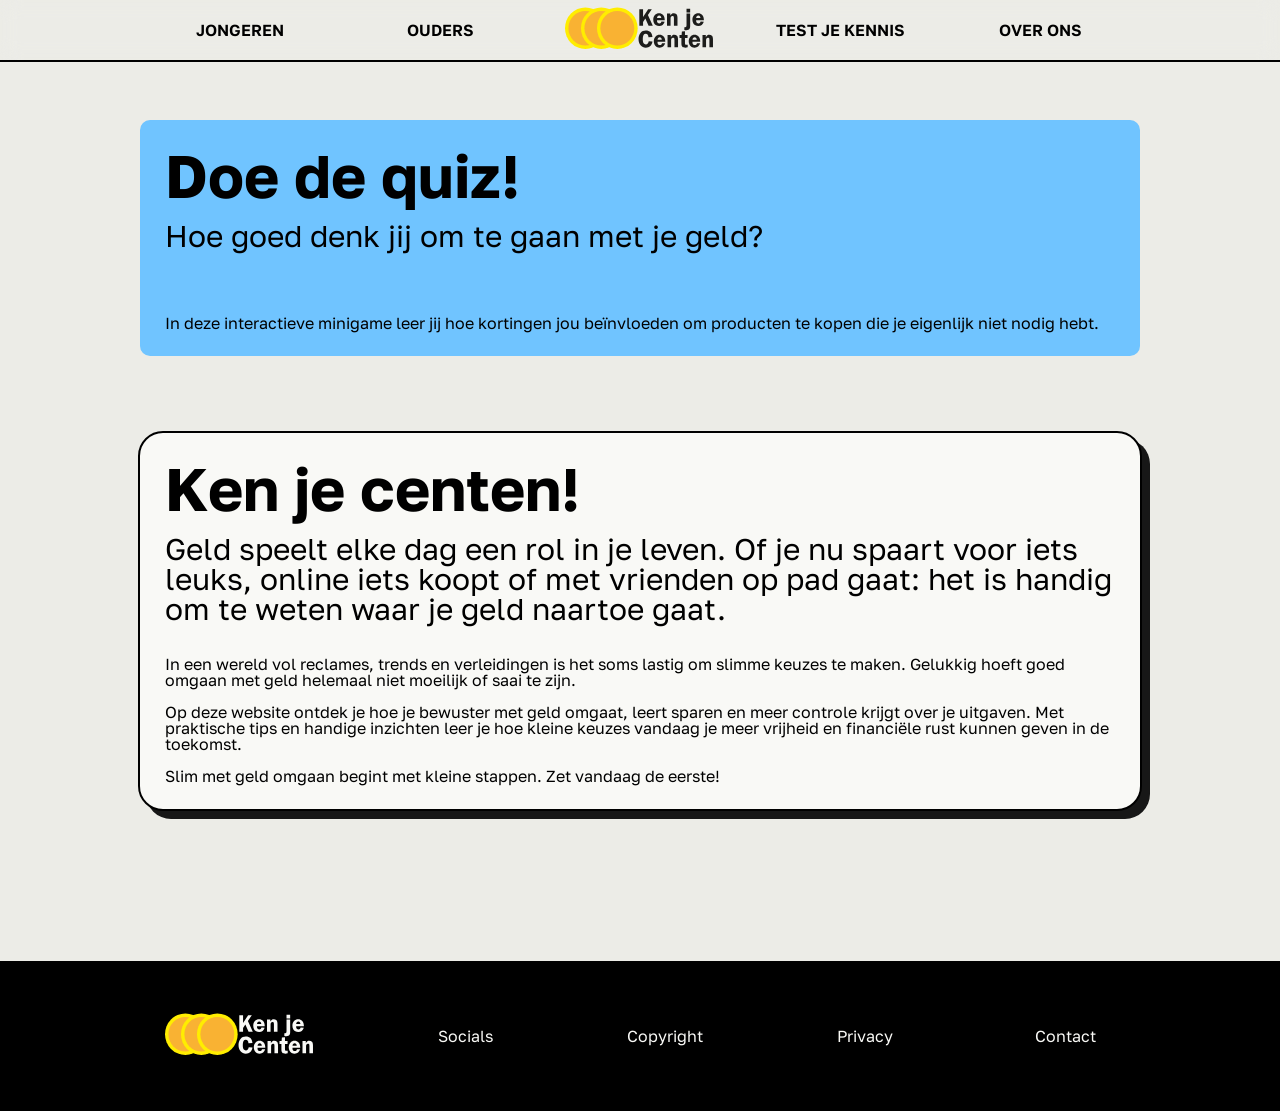
==== index.html @ 7529b7ad "Add files via upload" ====
<!DOCTYPE html>
<html lang="en">
<head>
    <meta charset="UTF-8">
    <meta name="viewport" content="width=device-width, initial-scale=1.0">
    <link rel="stylesheet" href="css/style.css">
    <link rel="preconnect" href="https://fonts.googleapis.com">
    <link rel="preconnect" href="https://fonts.gstatic.com" crossorigin>
    <link href="https://fonts.googleapis.com/css2?family=Golos+Text:wght@400..900&family=Work+Sans:ital,wght@0,100..900;1,100..900&display=swap" rel="stylesheet">
    <title>Ken je Centen</title>
</head>
<body>

    <div class="header">
        <div class="headerbuttons">
            <a href="jongeren.html" class="headerbutton"><h1>jongeren</h1></a>
            <a href="ouders.html" class="headerbutton"><h1>ouders</h1></a>
        </div>
        <a href="index.html" class="logo"><img src="assets/kenjecentenlogo.svg" alt=""></a>
        <div class="headerbuttons">
            <a href="quiz.html" class="headerbutton"><h1>test je kennis</h1></a>
            <a href="overons.html" class="headerbutton"><h1>over ons</h1></a>
        </div>
    </div>

    <a href="quiz.html" class="buttontoquiz">
        <h2>Doe de quiz!</h2>
        <br>
        <h3>Hoe goed denk jij om te gaan met je geld?</h3>
        <br><br><br><br>
        <p>In deze interactieve minigame leer jij hoe kortingen jou beïnvloeden om producten te kopen die je eigenlijk niet nodig hebt.</p>
    </a>

    <div class="tekstblok">
        <h2>Ken je centen!</h2>
        <br>
        <h3>Geld speelt elke dag een rol in je leven. Of je nu spaart voor iets leuks, online iets koopt of met vrienden op pad gaat: het is handig om te weten waar je geld naartoe gaat.</h3>
        <br>
        <br>
        <p>In een wereld vol reclames, trends en verleidingen is het soms lastig om slimme keuzes te maken. Gelukkig hoeft goed omgaan met geld helemaal niet moeilijk of saai te zijn.</p>
        <br>
        <p>Op deze website ontdek je hoe je bewuster met geld omgaat, leert sparen en meer controle krijgt over je uitgaven. Met praktische tips en handige inzichten leer je hoe kleine keuzes vandaag je meer vrijheid en financiële rust kunnen geven in de toekomst.</p>
        <br>
        <p>Slim met geld omgaan begint met kleine stappen. Zet vandaag de eerste!</p>
    </div>


    <div class="footer">
        <a href="index.html" class="logo"><img src="assets/kenjecentenlogowit.svg" alt=""></a>
        <a href="https://www.instagram.com/1c1c34/" target="_blank" rel="noopener noreferrer"><p class="footertext">Socials</p></a>
        <a href="copyright.html" target="_blank" rel="noopener noreferrer"><p class="footertext">Copyright</p></a>
        <a href="https://www.youtube.com/watch?v=dQw4w9WgXcQ" target="_blank" rel="noopener noreferrer"><p class="footertext">Privacy</p></a>
        <a href="contact.html"><p class="footertext">Contact</p></a>
    </div>

</body>
</html>
---- css/style.css ----
/* http://meyerweb.com/eric/tools/css/reset/ 
   v2.0 | 20110126
   License: none (public domain)
*/

html, body, div, span, applet, object, iframe,
h1, h2, h3, h4, h5, h6, p, blockquote, pre,
a, abbr, acronym, address, big, cite, code,
del, dfn, em, img, ins, kbd, q, s, samp,
small, strike, strong, sub, sup, tt, var,
b, u, i, center,
dl, dt, dd, ol, ul, li,
fieldset, form, label, legend,
table, caption, tbody, tfoot, thead, tr, th, td,
article, aside, canvas, details, embed, 
figure, figcaption, footer, header, hgroup, 
menu, nav, output, ruby, section, summary,
time, mark, audio, video {
	margin: 0;
	padding: 0;
	border: 0;
	font-size: 100%;
	font: inherit;
	vertical-align: baseline;
}
/* HTML5 display-role reset for older browsers */
article, aside, details, figcaption, figure, 
footer, header, hgroup, menu, nav, section {
	display: block;
}
body {
	line-height: 1;
}
ol, ul {
	list-style: none;
}
blockquote, q {
	quotes: none;
}
blockquote:before, blockquote:after,
q:before, q:after {
	content: '';
	content: none;
}
table {
	border-collapse: collapse;
	border-spacing: 0;
}

a{
	text-decoration: none;
	color: black;
}

body{
	font-family: Golos Text;
	background-color: #ecece7;
}

h1{
	text-transform: uppercase;
	font-weight: 600;
}

h2{
	font-size: 60px;
	font-weight: 700;
}

h3{
	font-size: 30px;
}


.header {
    display: flex;
    align-items: center;
    justify-content: center;
    gap: 50px;
	outline: 2px solid black;
	position: sticky;
	top: 0;
	z-index: 1000;
    backdrop-filter: blur(10px);
}

.logo{
	height: 60px;
	width: 150px;
	display: flex;
	align-items: center;
}

.headerbuttons {
    display: flex;
    gap: 50px;
}

.headerbutton{
	height: 60px;
	width: 150px;
	display: flex;
	align-items: center;
	justify-content: center;
	transition: 300ms;
}

.headerbutton:hover{
	background-color: #cccccc;
	outline: 2px solid black;
	box-shadow: 3px 3px 0 black;
}

.buttontoquiz{
	display: block;
	margin: 60px auto 75px auto;
	width: 950px;
	height: auto;
	background-color: rgb(112, 196, 255);
	padding: 25px;
	border-radius: 10px;
	transition: 300ms;
}

.buttontoquiz:hover{
	background-color: rgb(33, 163, 255);
	outline: solid black 2px;
	box-shadow: 8px 8px 0 black;
}



.tekstblok{
	width: 950px;
	padding: 25px;
	height: auto;
	border: black solid 2px;
	border-radius: 25px;
	margin: 25px auto 150px auto;
    box-shadow: 8px 8px 0 #171717;
    background-color: #f9f9f6;
}

.fotogif{
	margin: 0 auto;
    width: 1000px;
    height: 200px;
    overflow: hidden;
	border-radius: 15px;
}

.fotogif img{
    display: block;
    width: 1000px;
    height: 200px;
    object-fit: fill;
}


.footer{
	background-color: black;
	height: 150px;
	display: flex;
	align-items: center;
	justify-content: center;
	gap: 100px;
}

.footertext{
	color: #f9f9f6;
	height: 40px;
	width: 100px;
	display: flex;
	align-items: center;
	justify-content: center;
	transition: 300ms;
	border-radius: 10px;
}

.footertext:hover{
	background-color: #444444;
	outline: 1px solid #f9f9f6;
	box-shadow: 3px 3px 0 #f9f9f6;
}

.contact {
    max-width: 500px;
    margin: 50px auto;
    padding: 30px;
    background-color: #f9f9f6;
    border-radius: 10px;
    box-shadow: 8px 8px 0 #171717;
	outline: 2px solid black;
}

.contact h2 {
    text-align: center;
    color: #222;
    margin-bottom: 10px;
}

.contact p {
    text-align: center;
    color: #666;
    margin-bottom: 25px;
}

.contact form {
    display: flex;
    flex-direction: column;
    gap: 10px;
}

.contact label {
    font-weight: bold;
    color: #333;
}

.contact input,
.contact textarea {
    padding: 12px;
    border: 1px solid #ccc;
    border-radius: 5px;
    font-size: 15px;
	font-family: Golos Text;
    box-sizing: border-box;
    width: 100%;
}

.contact input:focus,
.contact textarea:focus {
    outline: 1px solid #333;
    border-color: #333;
}

.contact textarea {
    resize: vertical;
}

.contact button {
    margin-top: 10px;
    padding: 12px;
    background-color: #222;
    color: white;
    border: none;
    border-radius: 5px;
    font-size: 16px;
    cursor: pointer;
    transition: background-color 0.3s ease;
}

.contact button:hover {
    background-color: #555;
}


[hidden] {
    display: none !important;
}

.spel {
    width: min(100% - 32px, 1000px);
    margin: 55px auto 100px;
    color: #171717;
    line-height: 1.5;
}

.spel-start,
.spel-scherm,
.eindscherm {
    background: #ffffff;
    border: 2px solid #171717;
    border-radius: 24px;
    padding: clamp(22px, 5vw, 48px);
    box-shadow: 8px 8px 0 #171717;
}

.spel-start {
    max-width: 720px;
    margin: 0 auto;
    text-align: center;
}

.spel-label,
.stap-label {
    font-size: 13px;
    font-weight: 800;
    letter-spacing: 2px;
    text-transform: uppercase;
    margin-bottom: 12px;
}

.spel-start h2,
.eindscherm h2 {
    font-size: clamp(34px, 6vw, 56px);
    line-height: 1.08;
    margin-bottom: 20px;
}

.spel-start > p:not(.spel-label),
#eindintro {
    font-size: 17px;
    margin-bottom: 24px;
}

.start-budget {
    background: #e3f4e8;
    border: 2px solid #171717;
    border-radius: 16px;
    padding: 20px;
    margin: 26px 0;
    display: flex;
    flex-direction: column;
    gap: 5px;
}

.start-budget strong {
    font-size: 32px;
    font-weight: 800;
}

.spel-uitleg {
    text-align: left;
    list-style: none;
    margin: 24px 0 30px;
}

.spel-uitleg li {
    padding: 10px 0 10px 32px;
    position: relative;
    border-bottom: 1px solid #e5e5e5;
}

.spel-uitleg li::before {
    content: "✓";
    position: absolute;
    left: 4px;
    font-weight: 800;
}

.spel-knop,
.koopknop,
.overslaanknop,
.prijsoptie {
    font: inherit;
    font-weight: 700;
    cursor: pointer;
    border: 2px solid #171717;
    border-radius: 12px;
    padding: 14px 20px;
    transition: transform 150ms, background-color 150ms;
}

.spel-knop {
    background: #70c4ff;
    color: #171717;
	transition: 300ms;
}

.spel-knop:hover,
.koopknop:hover,
.overslaanknop:hover,
.prijsoptie:hover {
   	background-color: rgb(33, 163, 255);
	outline: solid black 1px;
	box-shadow: 4px 4px 0 black;
}

.spel-knop:focus-visible,
.koopknop:focus-visible,
.overslaanknop:focus-visible,
.prijsoptie:focus-visible {
    outline: 3px solid #2869c7;
    outline-offset: 3px;
}

.spel-scherm {
    max-width: 850px;
    margin: 0 auto;
}

.spel-bovenbalk {
    display: flex;
    justify-content: space-between;
    align-items: center;
    flex-wrap: wrap;
    gap: 12px;
    font-size: 14px;
    font-weight: 800;
}

.budget-label strong {
    font-size: 18px;
}

.voortgang-balk {
    height: 12px;
    background: #e8e8e8;
    border: 1px solid #171717;
    border-radius: 20px;
    overflow: hidden;
    margin: 18px 0 28px;
}

#voortgangvulling {
    width: 0;
    height: 100%;
    background: #70c4ff;
    transition: width 250ms ease;
}

.productkaart {
    display: grid;
    grid-template-columns: minmax(0, 1fr) minmax(0, 1fr);
    border: 2px solid #171717;
    border-radius: 18px;
    overflow: hidden;
    margin-bottom: 28px;
}

.productfoto {
    position: relative;
    min-height: 280px;
    background: #f2f2ee;
}

.productfoto img {
    display: block;
    width: 100%;
    height: 100%;
    min-height: 280px;
    object-fit: cover;
}

.kortingsbadge {
    position: absolute;
    top: 14px;
    left: 14px;
    padding: 8px 12px;
    background: #ffdf66;
    border: 2px solid #171717;
    border-radius: 9px;
    font-weight: 800;
}

.productinfo {
    padding: clamp(20px, 4vw, 32px);
    align-self: center;
}

.productcategorie {
    color: #555;
    font-size: 13px;
    font-weight: 800;
    text-transform: uppercase;
    letter-spacing: 1px;
    margin-bottom: 8px;
}

.productinfo h2 {
    font-size: clamp(28px, 4vw, 40px);
    line-height: 1.1;
    margin-bottom: 20px;
}

.prijzen {
    display: flex;
    flex-wrap: wrap;
    align-items: baseline;
    gap: 12px;
    margin-bottom: 10px;
}

.oude-prijs {
    color: #666;
    text-decoration: line-through;
    font-size: 18px;
}

.aanbiedingsprijs {
    font-size: 28px;
    font-weight: 800;
}

.kortingstekst {
    font-size: 14px;
    color: #444;
}

.prijsvraag,
.koopkeuze,
.eindproducten,
.eindreflectie {
    margin-top: 28px;
}

.stap-label {
    color: #444;
}

.prijsvraag h3,
.koopkeuze h3,
.eindproducten h3,
.eindreflectie h3 {
    font-size: clamp(23px, 4vw, 30px);
    font-weight: 800;
    line-height: 1.2;
    margin-bottom: 12px;
}

.vraag-uitleg,
#koopuitleg {
    margin-bottom: 20px;
}

.prijsopties {
    display: grid;
    grid-template-columns: repeat(2, minmax(0, 1fr));
    gap: 12px;
}

.prijsoptie {
    background: #f9f9f6;
    min-height: 60px;
    font-size: 18px;
}

.prijsoptie:disabled {
    cursor: default;
    transform: none;
    opacity: 0.85;
}

.prijsoptie.antwoord-goed {
    background: #c9f1d4;
    border-color: #237541;
}

.prijsoptie.antwoord-fout {
    background: #ffd8d8;
    border-color: #b3261e;
}

.antwoordfeedback,
.keuzefeedback {
    padding: 15px;
    margin-top: 18px;
    border-radius: 12px;
    background: #f1f1ed;
    border: 1px solid #d2d2cd;
}

.feedback-goed {
    background: #e3f4e8 !important;
    border-color: #237541 !important;
}

.timerstatus {
    font-weight: 800;
    margin: 0 0 14px;
}

.timer-bijna-om {
    color: #b3261e;
}

.keuzeknoppen {
    display: flex;
    flex-wrap: wrap;
    gap: 12px;
    margin-top: 20px;
}

.koopknop {
    background: #bcebc9;
    flex: 1;
}

.overslaanknop {
    background: #f1f1ed;
    flex: 1;
}

.koopknop:disabled,
.overslaanknop:disabled {
    cursor: not-allowed;
    opacity: 0.55;
    transform: none;
}

.volgende-product {
    margin-top: 20px;
    width: 100%;
}

.resultaatcijfers {
    display: grid;
    grid-template-columns: repeat(3, minmax(0, 1fr));
    gap: 12px;
    margin: 28px 0;
}

.resultaatcijfer {
    display: flex;
    flex-direction: column;
    gap: 8px;
    padding: 18px;
    border: 2px solid #171717;
    border-radius: 14px;
    background: #f9f9f6;
}

.resultaatcijfer span {
    font-size: 13px;
    font-weight: 700;
}

.resultaatcijfer strong {
    font-size: clamp(18px, 3vw, 26px);
    overflow-wrap: anywhere;
}

.resultaatcijfer.over {
    background: #e3f4e8;
}

#gekochteproducten {
    display: grid;
    grid-template-columns: repeat(2, minmax(0, 1fr));
    gap: 14px;
}

.gekocht-product {
    display: flex;
    align-items: center;
    gap: 14px;
    padding: 12px;
    border: 1px solid #d8d8d3;
    border-radius: 12px;
}

.gekocht-product img {
    width: 85px;
    height: 85px;
    object-fit: cover;
    border-radius: 8px;
}

.gekocht-product strong {
    display: block;
    margin-bottom: 5px;
}

#leerpunt p {
    padding: 16px;
    margin-bottom: 10px;
    background: #f9f9f6;
    border-left: 4px solid #70c4ff;
    border-radius: 0 10px 10px 0;
}

#opnieuwknop {
    margin-top: 30px;
}

@media (max-width: 650px) {
    .spel {
        margin-top: 28px;
        margin-bottom: 60px;
    }

    .spel-start,
    .spel-scherm,
    .eindscherm {
        box-shadow: 4px 4px 0 #171717;
        border-radius: 17px;
    }

    .productkaart {
        grid-template-columns: 1fr;
    }

    .productfoto,
    .productfoto img {
        min-height: 230px;
        max-height: 300px;
    }

    .productinfo h2 {
        font-size: 32px;
    }

    .resultaatcijfers {
        grid-template-columns: 1fr;
    }

    .resultaatcijfer {
        flex-direction: row;
        justify-content: space-between;
        align-items: center;
    }

    #gekochteproducten {
        grid-template-columns: 1fr;
    }

    .spel-bovenbalk {
        align-items: flex-start;
    }

    .keuzeknoppen {
        flex-direction: column;
    }
}

@media (prefers-reduced-motion: reduce) {
    *,
    *::before,
    *::after {
        scroll-behavior: auto !important;
        transition-duration: 0.01ms !important;
    }
}
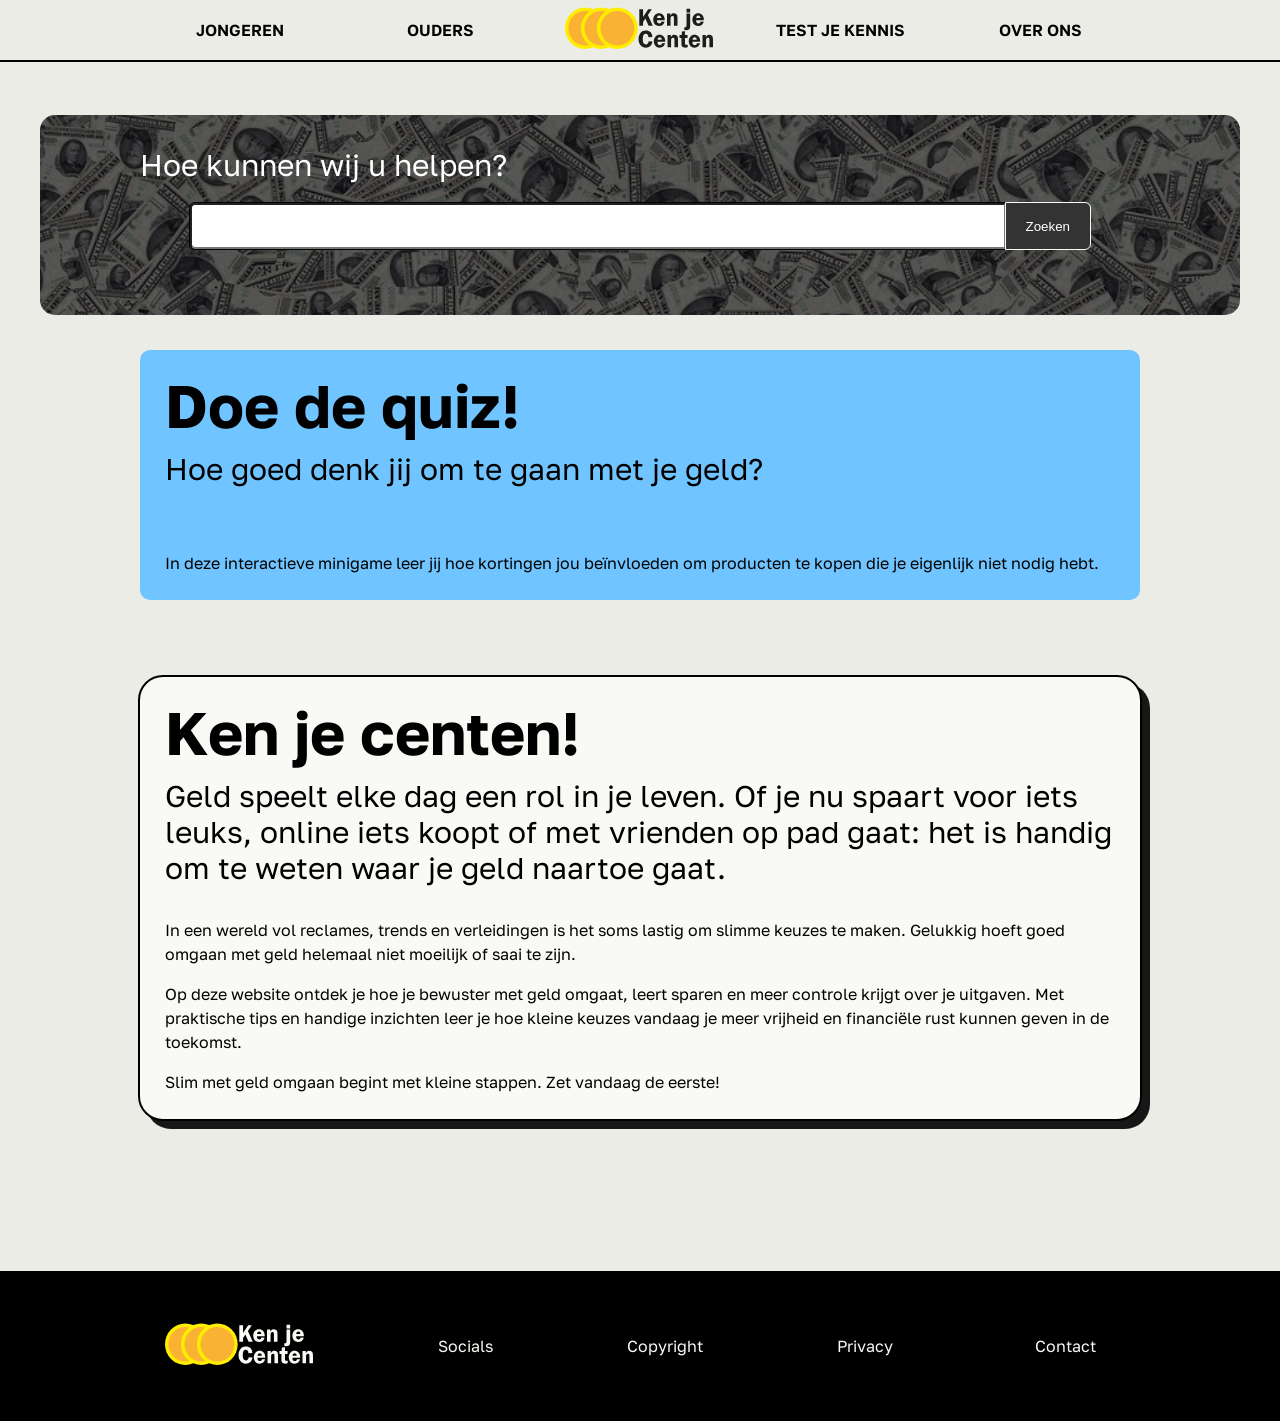
==== commit f718425f: "Add files via upload" ====
--- a/index.html
+++ b/index.html
@@ -11,6 +11,12 @@
 </head>
 <body>
 
+     <script>
+if (window.innerWidth <= 768) {
+  alert("Deze website is alleen beschikbaar op desktop. Open hem op je computer.");
+}
+    </script>
+
     <div class="header">
         <div class="headerbuttons">
             <a href="jongeren.html" class="headerbutton"><h1>jongeren</h1></a>
@@ -22,6 +28,19 @@
             <a href="overons.html" class="headerbutton"><h1>over ons</h1></a>
         </div>
     </div>
+
+
+<div class="zoekbalkblok">
+    <div class="geldachtergrond">
+        <br><br>
+        <h3>Hoe kunnen wij u helpen?</h3>
+        <div class="zoekbalk">
+            <input type="text" id="zoekveld">
+            <button type="button" onclick="zoeken()">Zoeken</button>
+        </div>
+    </div>
+</div>
+
 
     <a href="quiz.html" class="buttontoquiz">
         <h2>Doe de quiz!</h2>
@@ -47,11 +66,12 @@
 
     <div class="footer">
         <a href="index.html" class="logo"><img src="assets/kenjecentenlogowit.svg" alt=""></a>
-        <a href="https://www.instagram.com/1c1c34/" target="_blank" rel="noopener noreferrer"><p class="footertext">Socials</p></a>
+        <a href="https://www.instagram.com/kenjecenten/" target="_blank" rel="noopener noreferrer"><p class="footertext">Socials</p></a>
         <a href="copyright.html" target="_blank" rel="noopener noreferrer"><p class="footertext">Copyright</p></a>
         <a href="https://www.youtube.com/watch?v=dQw4w9WgXcQ" target="_blank" rel="noopener noreferrer"><p class="footertext">Privacy</p></a>
         <a href="contact.html"><p class="footertext">Contact</p></a>
     </div>
 
+    <script src="js/main.js"></script>
 </body>
 </html>
--- a/css/style.css
+++ b/css/style.css
@@ -69,8 +69,12 @@
 
 h3{
 	font-size: 30px;
-}
-
+    line-height: 1.2;
+}
+
+p{
+    line-height: 1.5;
+}
 
 .header {
     display: flex;
@@ -129,6 +133,70 @@
 }
 
 
+
+.zoekbalkblok {
+    height: 200px;
+    display: flex;
+    margin: 30px auto 0 auto;
+    padding: 25px;
+    box-sizing: border-box;
+}
+
+.zoekbalk {
+    display: flex;
+    width: 100%;
+    max-width: 900px;
+    margin: 20px auto;
+}
+
+.zoekbalk input {
+    flex: 1;
+    padding: 12px;
+    font-size: 16px;
+    border-radius: 5px 0 0 5px;
+    outline: 1px solid black;
+    border-radius: 5px 0 0 5px;
+}
+
+.zoekbalk button {
+    padding: 12px 20px;
+    background-color: #333;
+    color: white;
+    border: none;
+    cursor: pointer;
+    border-radius: 0 5px 5px 0;
+    outline: 1px solid #f9f9f6;
+}
+
+.zoekbalk button:hover {
+	background-color: #444444;
+	outline: 1px solid #f9f9f6;
+	box-shadow: 3px 3px 0 #f9f9f6;
+}
+
+
+.geldachtergrond {
+	margin: 0 auto;
+    width: 1000px;
+    height: 200px;
+    overflow: hidden;
+	border-radius: 15px;
+    background: url("../assets/geldgeldgeld.jpg") center / cover no-repeat;
+    background-blend-mode: darken;
+    background-color: rgba(0, 0, 0, 0.6);
+    padding: 0 100px 0 100px;
+}
+
+.geldachtergrond img{
+    display: block;
+    width: 1000px;
+    height: 200px;
+    object-fit: fill;
+}
+
+.geldachtergrond h3{
+    color: white;
+}
 
 .tekstblok{
 	width: 950px;
